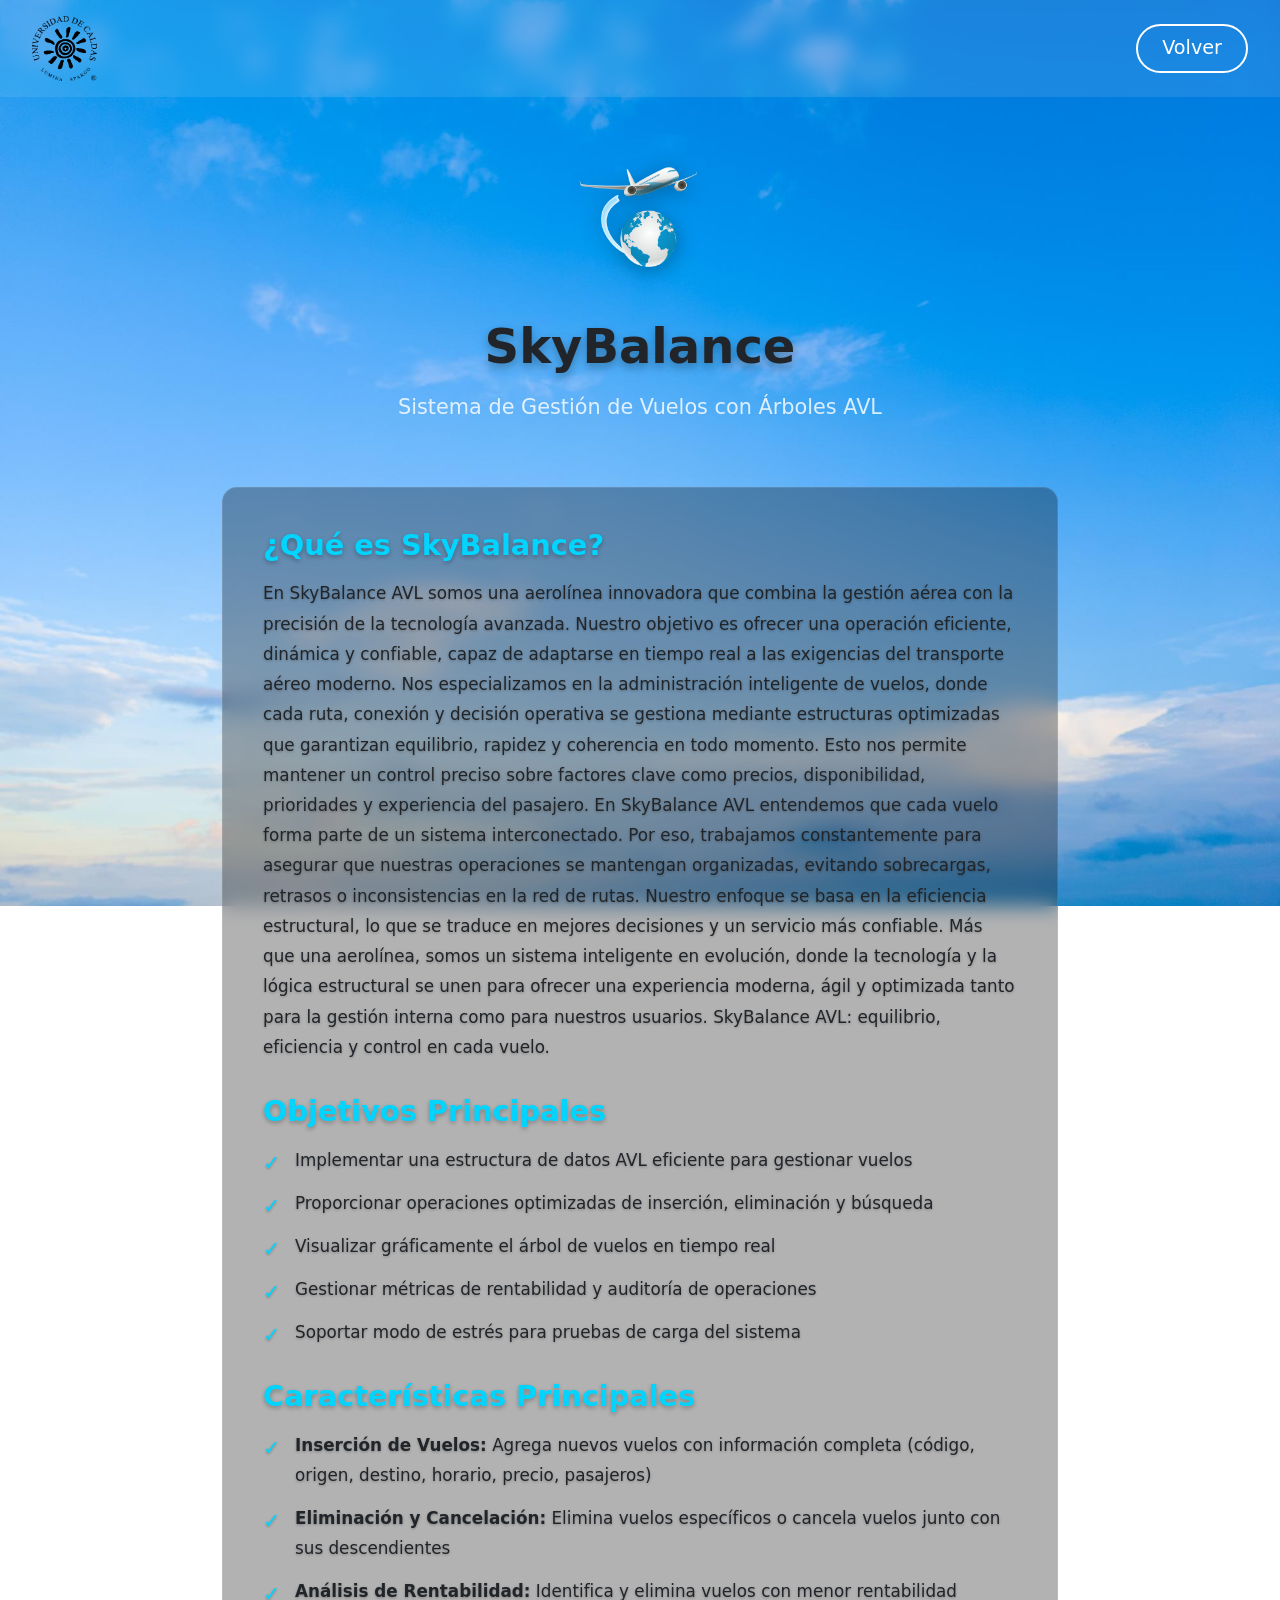
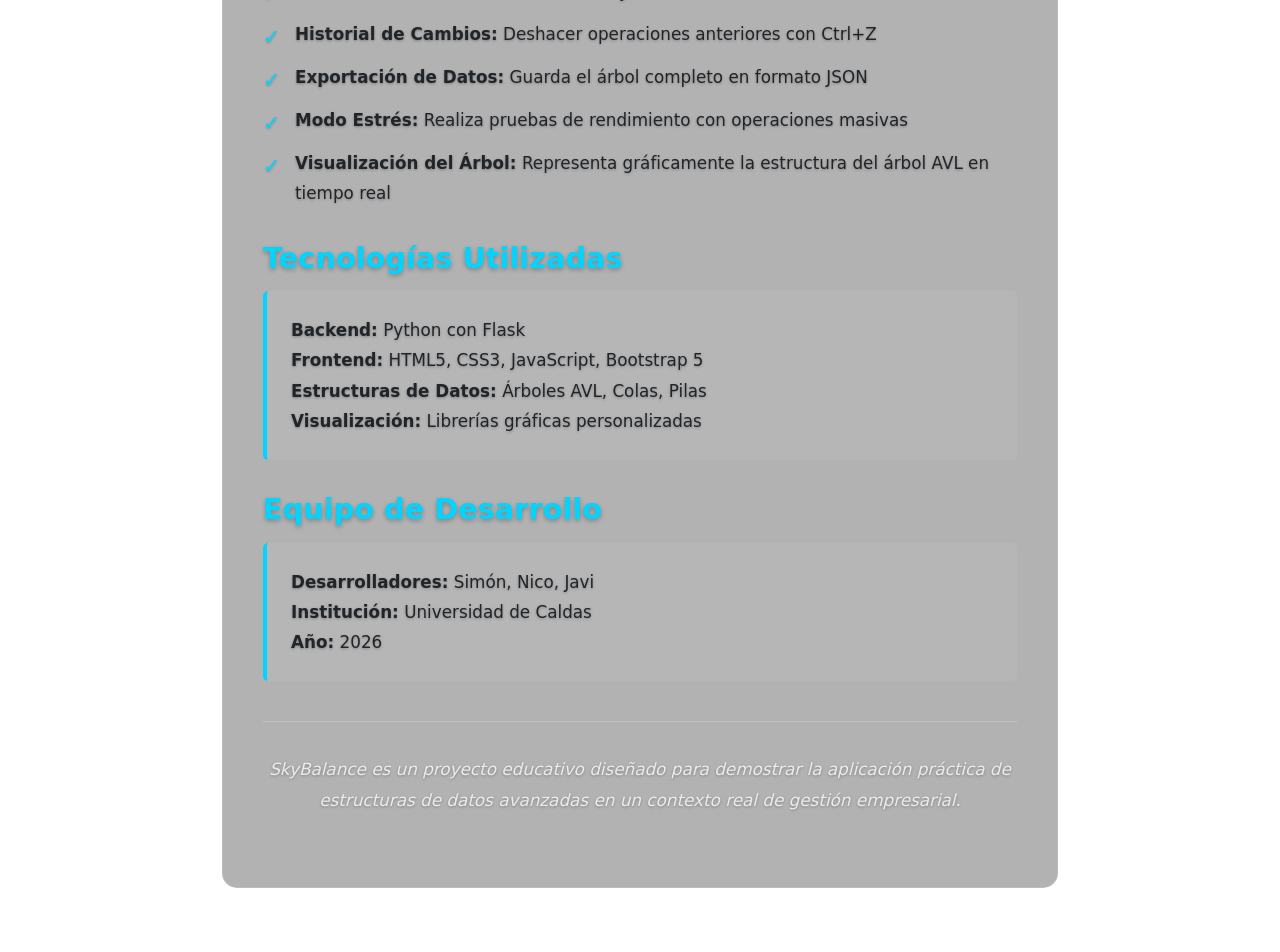
==== frontend/about.html @ 0b9866e8 "Information was added to the (about) section" ====
<!DOCTYPE html>
<html lang="es">

<head>
    <meta charset="UTF-8">
    <meta name="viewport" content="width=device-width, initial-scale=1.0">
    <title>Acerca de - SkyBalance AVL</title>
    <link rel="stylesheet" href="css/styles.css">
    <link href="https://cdn.jsdelivr.net/npm/bootstrap@5.3.8/dist/css/bootstrap.min.css" rel="stylesheet"
        integrity="sha384-sRIl4kxILFvY47J16cr9ZwB07vP4J8+LH7qKQnuqkuIAvNWLzeN8tE5YBujZqJLB" crossorigin="anonymous">
</head>

<body>
    <!-- Header -->
    <header class="header">
        <div class="header-content">
            <img src="assets/images/ucaldas.png" alt="Logo" class="header-logo">
            <nav class="header-nav">
                <button class="btn-nav" id="btn-back">Volver</button>
            </nav>
        </div>
    </header>

    <!-- Contenido principal -->
    <main class="main-content">
        <div class="about-container">
            <div class="about-header">
                <img src="assets/images/logo.png" alt="SkyBalance Logo" class="logo-main">
                <h1 class="title">SkyBalance</h1>
                <p class="subtitle">Sistema de Gestión de Vuelos con Árboles AVL</p>
            </div>

            <div class="about-content">
                <section class="about-section">
                    <h2>¿Qué es SkyBalance?</h2>
                    <p>
                        En SkyBalance AVL somos una aerolínea innovadora que combina la gestión aérea con la precisión
                        de la tecnología avanzada. Nuestro objetivo es ofrecer una operación eficiente, dinámica y
                        confiable, capaz de adaptarse en tiempo real a las exigencias del transporte aéreo moderno.
                        Nos especializamos en la administración inteligente de vuelos, donde cada ruta, conexión y
                        decisión operativa se gestiona mediante estructuras optimizadas que garantizan equilibrio,
                        rapidez y coherencia en todo momento. Esto nos permite mantener un control preciso sobre
                        factores clave como precios, disponibilidad, prioridades y experiencia del pasajero.
                        En SkyBalance AVL entendemos que cada vuelo forma parte de un sistema interconectado. Por eso,
                        trabajamos constantemente para asegurar que nuestras operaciones se mantengan organizadas,
                        evitando sobrecargas, retrasos o inconsistencias en la red de rutas. Nuestro enfoque se basa en
                        la eficiencia estructural, lo que se traduce en mejores decisiones y un servicio más confiable.
                        Más que una aerolínea, somos un sistema inteligente en evolución, donde la tecnología y la
                        lógica estructural se unen para ofrecer una experiencia moderna, ágil y optimizada tanto para la
                        gestión interna como para nuestros usuarios.
                        SkyBalance AVL: equilibrio, eficiencia y control en cada vuelo.
                    </p>
                </section>

                <section class="about-section">
                    <h2>Objetivos Principales</h2>
                    <ul class="about-list">
                        <li>Implementar una estructura de datos AVL eficiente para gestionar vuelos</li>
                        <li>Proporcionar operaciones optimizadas de inserción, eliminación y búsqueda</li>
                        <li>Visualizar gráficamente el árbol de vuelos en tiempo real</li>
                        <li>Gestionar métricas de rentabilidad y auditoría de operaciones</li>
                        <li>Soportar modo de estrés para pruebas de carga del sistema</li>
                    </ul>
                </section>

                <section class="about-section">
                    <h2>Características Principales</h2>
                    <ul class="about-list">
                        <li><strong>Inserción de Vuelos:</strong> Agrega nuevos vuelos con información completa (código,
                            origen, destino, horario, precio, pasajeros)</li>
                        <li><strong>Eliminación y Cancelación:</strong> Elimina vuelos específicos o cancela vuelos
                            junto con sus descendientes</li>
                        <li><strong>Análisis de Rentabilidad:</strong> Identifica y elimina vuelos con menor
                            rentabilidad</li>
                        <li><strong>Historial de Cambios:</strong> Deshacer operaciones anteriores con Ctrl+Z</li>
                        <li><strong>Exportación de Datos:</strong> Guarda el árbol completo en formato JSON</li>
                        <li><strong>Modo Estrés:</strong> Realiza pruebas de rendimiento con operaciones masivas</li>
                        <li><strong>Visualización del Árbol:</strong> Representa gráficamente la estructura del árbol
                            AVL en tiempo real</li>
                    </ul>
                </section>

                <section class="about-section">
                    <h2>Tecnologías Utilizadas</h2>
                    <p class="tech-stack">
                        <strong>Backend:</strong> Python con Flask<br>
                        <strong>Frontend:</strong> HTML5, CSS3, JavaScript, Bootstrap 5<br>
                        <strong>Estructuras de Datos:</strong> Árboles AVL, Colas, Pilas<br>
                        <strong>Visualización:</strong> Librerías gráficas personalizadas
                    </p>
                </section>

                <section class="about-section">
                    <h2>Equipo de Desarrollo</h2>
                    <p class="team-info">
                        <strong>Desarrolladores:</strong> Simón, Nico, Javi<br>
                        <strong>Institución:</strong> Universidad de Caldas<br>
                        <strong>Año:</strong> 2026
                    </p>
                </section>

                <section class="about-section footer-section">
                    <p class="about-footer">
                        SkyBalance es un proyecto educativo diseñado para demostrar la aplicación práctica de
                        estructuras de datos avanzadas
                        en un contexto real de gestión empresarial.
                    </p>
                </section>
            </div>
        </div>
    </main>

    <script src="js/about.js"></script>
</body>

</html>
---- frontend/css/styles.css ----
* {
    margin: 0;
    padding: 0;
    box-sizing: border-box;
}

body {
    font-family: 'Segoe UI', Tahoma, Geneva, Verdana, sans-serif;
    background-image: url('../assets/images/background.jpg');
    background-size: cover;
    background-position: center;
    background-attachment: fixed;
    background-repeat: no-repeat;
    min-height: 100vh;
    color: white;
}

.header {
    background: rgba(255, 255, 255, 0.1);
    backdrop-filter: blur(10px);
    padding: 1rem 2rem;
    position: fixed;
    top: 0;
    left: 0;
    right: 0;
    z-index: 100;
}

.header-content {
    display: flex;
    justify-content: space-between;
    align-items: center;
    max-width: 1400px;
    margin: 0 auto;
}

.header-logo {
    height: 65px;
}

.header-nav {
    display: flex;
    gap: 1rem;
}

.btn-nav {
    background: transparent;
    border: 2px solid white;
    color: white;
    padding: 0.5rem 1.5rem;
    border-radius: 25px;
    cursor: pointer;
    font-size: 1.2rem;
    transition: all 0.3s;
}

.btn-nav:hover {
    background: white;
    color: #2563eb;
}

.main-content {
    min-height: 100vh;
    display: flex;
    align-items: center;
    justify-content: center;
    padding: 2rem;
}

.hero {
    text-align: center;
    max-width: 800px;
    display: flex;
    flex-direction: column;
    align-items: center;
    justify-content: center;
    margin-top: 50px;
}

.logo-main {
    height: 230px;
    filter: drop-shadow(0 4px 10px rgba(0, 0, 0, 0.3));
}

.title {
    font-size: 6rem;
    font-weight: 700;
    margin-bottom: 5rem;
    text-shadow: 0 4px 10px rgba(0, 0, 0, 0.3);
}

.subtitle {
    font-size: 1.5rem;
    margin-bottom: 1rem;
    opacity: 0.9;
}

.info {
    margin-bottom: 1rem;
    font-size: 1.1rem;
    line-height: 1.6;
    text-shadow: 0 2px 5px rgba(0, 0, 0, 0.3);
}

.info p:first-child {
    font-weight: 600;
}

.btn-enter {
    margin-top: 2rem;
    padding: 1rem 3rem;
    font-size: 1.2rem;
    font-weight: 600;
    background: white;
    color: #2563eb;
    border: none;
    border-radius: 50px;
    cursor: pointer;
    transition: all 0.3s;
    box-shadow: 0 4px 15px rgba(0, 0, 0, 0.2);
}

.btn-enter:hover {
    transform: translateY(-2px);
    box-shadow: 0 6px 20px rgba(0, 0, 0, 0.3);
}

.btn-enter:active {
    transform: translateY(0);
}

/* About Page Styles */
.about-container {
    max-width: 900px;
    margin: 80px auto 0;
    padding: 2rem;
}

.about-header {
    text-align: center;
    margin-bottom: 3rem;
    display: flex;
    flex-direction: column;
    align-items: center;
    justify-content: center;
}

.about-header .logo-main {
    height: 150px;
    margin-bottom: 1.5rem;
}

.about-header .title {
    font-size: 3rem;
    margin-bottom: 1rem;
}

.about-header .subtitle {
    font-size: 1.3rem;
    color: rgba(255, 255, 255, 0.9);
}

.about-content {
    background: rgba(0, 0, 0, 0.3);
    backdrop-filter: blur(10px);
    border-radius: 15px;
    padding: 2.5rem;
    border: 1px solid rgba(255, 255, 255, 0.1);
}

.about-section {
    margin-bottom: 2rem;
}

.about-section h2 {
    font-size: 1.8rem;
    color: #00d4ff;
    margin-bottom: 1rem;
    font-weight: 600;
    text-shadow: 0 2px 5px rgba(0, 0, 0, 0.3);
}

.about-section p {
    font-size: 1.05rem;
    line-height: 1.8;
    margin-bottom: 1rem;
    text-shadow: 0 1px 3px rgba(0, 0, 0, 0.3);
}

.about-list {
    list-style: none;
    padding-left: 0;
}

.about-list li {
    font-size: 1.05rem;
    line-height: 1.8;
    margin-bottom: 0.8rem;
    padding-left: 2rem;
    position: relative;
    text-shadow: 0 1px 3px rgba(0, 0, 0, 0.3);
}

.about-list li:before {
    content: "✓";
    position: absolute;
    left: 0;
    color: #00d4ff;
    font-weight: bold;
    font-size: 1.3rem;
}

.tech-stack {
    background: rgba(255, 255, 255, 0.05);
    padding: 1.5rem;
    border-left: 4px solid #00d4ff;
    border-radius: 5px;
    font-size: 1.05rem;
    line-height: 2;
}

.team-info {
    background: rgba(255, 255, 255, 0.05);
    padding: 1.5rem;
    border-left: 4px solid #00d4ff;
    border-radius: 5px;
    font-size: 1.05rem;
    line-height: 2;
}

.footer-section {
    text-align: center;
    margin-top: 2.5rem;
    padding-top: 2rem;
    border-top: 1px solid rgba(255, 255, 255, 0.2);
}

.about-footer {
    font-style: italic;
    color: rgba(255, 255, 255, 0.8);
    font-size: 1rem;
}

@media (max-width: 768px) {
    .header-content {
        flex-direction: column;
        gap: 1rem;
    }

    .title {
        font-size: 2.5rem;
    }

    .logo-main {
        height: 120px;
    }

    .btn-enter {
        padding: 0.8rem 2rem;
        font-size: 1rem;
    }

    .about-container {
        margin-top: 100px;
        padding: 1rem;
    }

    .about-header .title {
        font-size: 2rem;
    }

    .about-header .subtitle {
        font-size: 1rem;
    }

    .about-content {
        padding: 1.5rem;
    }

    .about-section h2 {
        font-size: 1.4rem;
    }

    .about-section p,
    .about-list li {
        font-size: 0.95rem;
    }
}
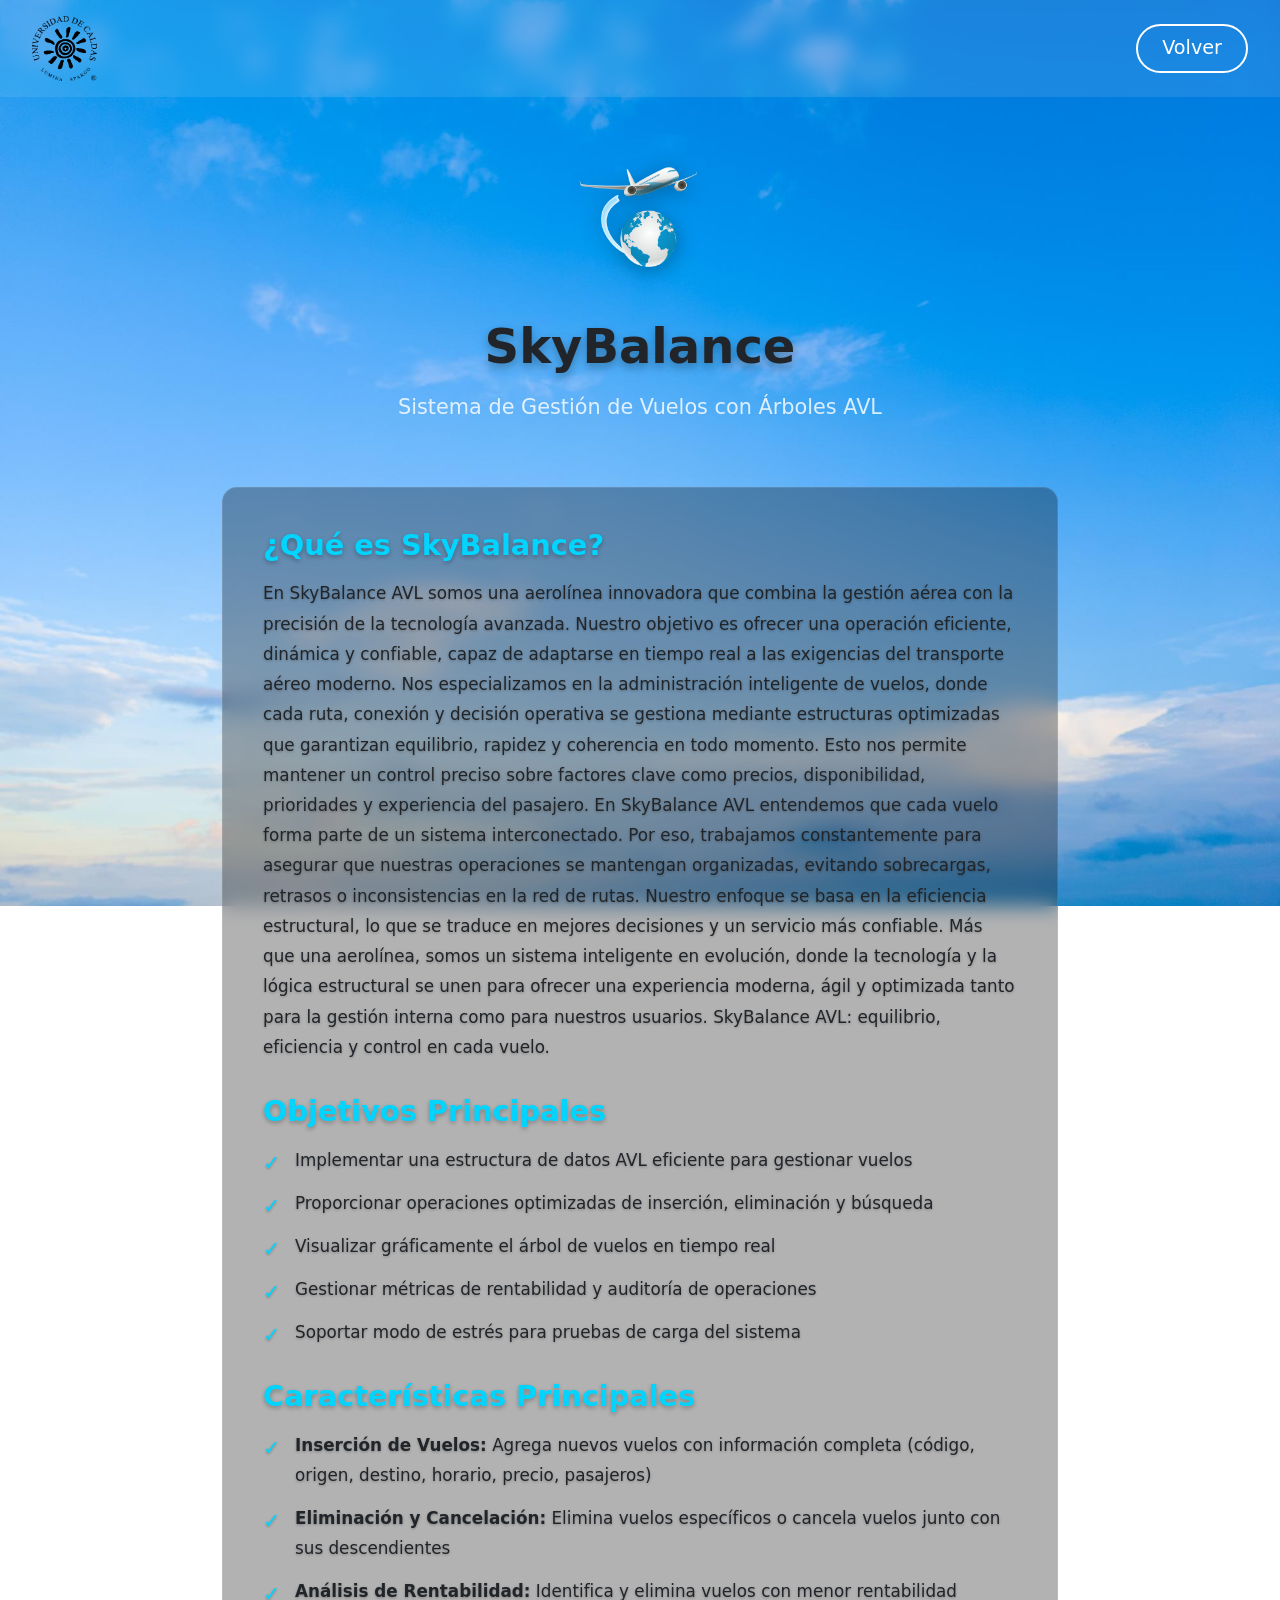
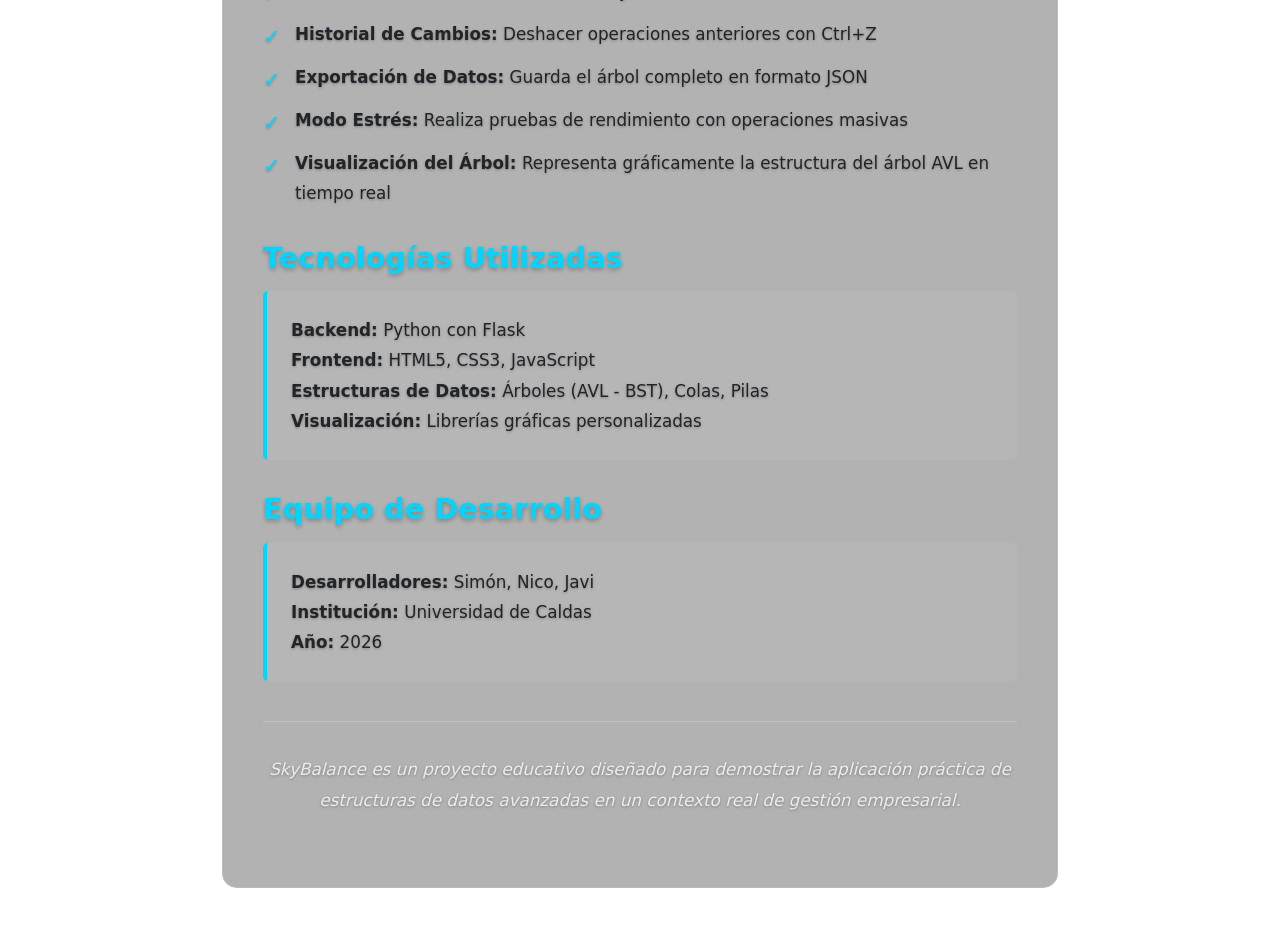
==== commit 437a8e35: "The event to schedule flights was added" ====
--- a/frontend/about.html
+++ b/frontend/about.html
@@ -84,8 +84,8 @@
                     <h2>Tecnologías Utilizadas</h2>
                     <p class="tech-stack">
                         <strong>Backend:</strong> Python con Flask<br>
-                        <strong>Frontend:</strong> HTML5, CSS3, JavaScript, Bootstrap 5<br>
-                        <strong>Estructuras de Datos:</strong> Árboles AVL, Colas, Pilas<br>
+                        <strong>Frontend:</strong> HTML5, CSS3, JavaScript<br>
+                        <strong>Estructuras de Datos:</strong> Árboles (AVL - BST), Colas, Pilas<br>
                         <strong>Visualización:</strong> Librerías gráficas personalizadas
                     </p>
                 </section>
